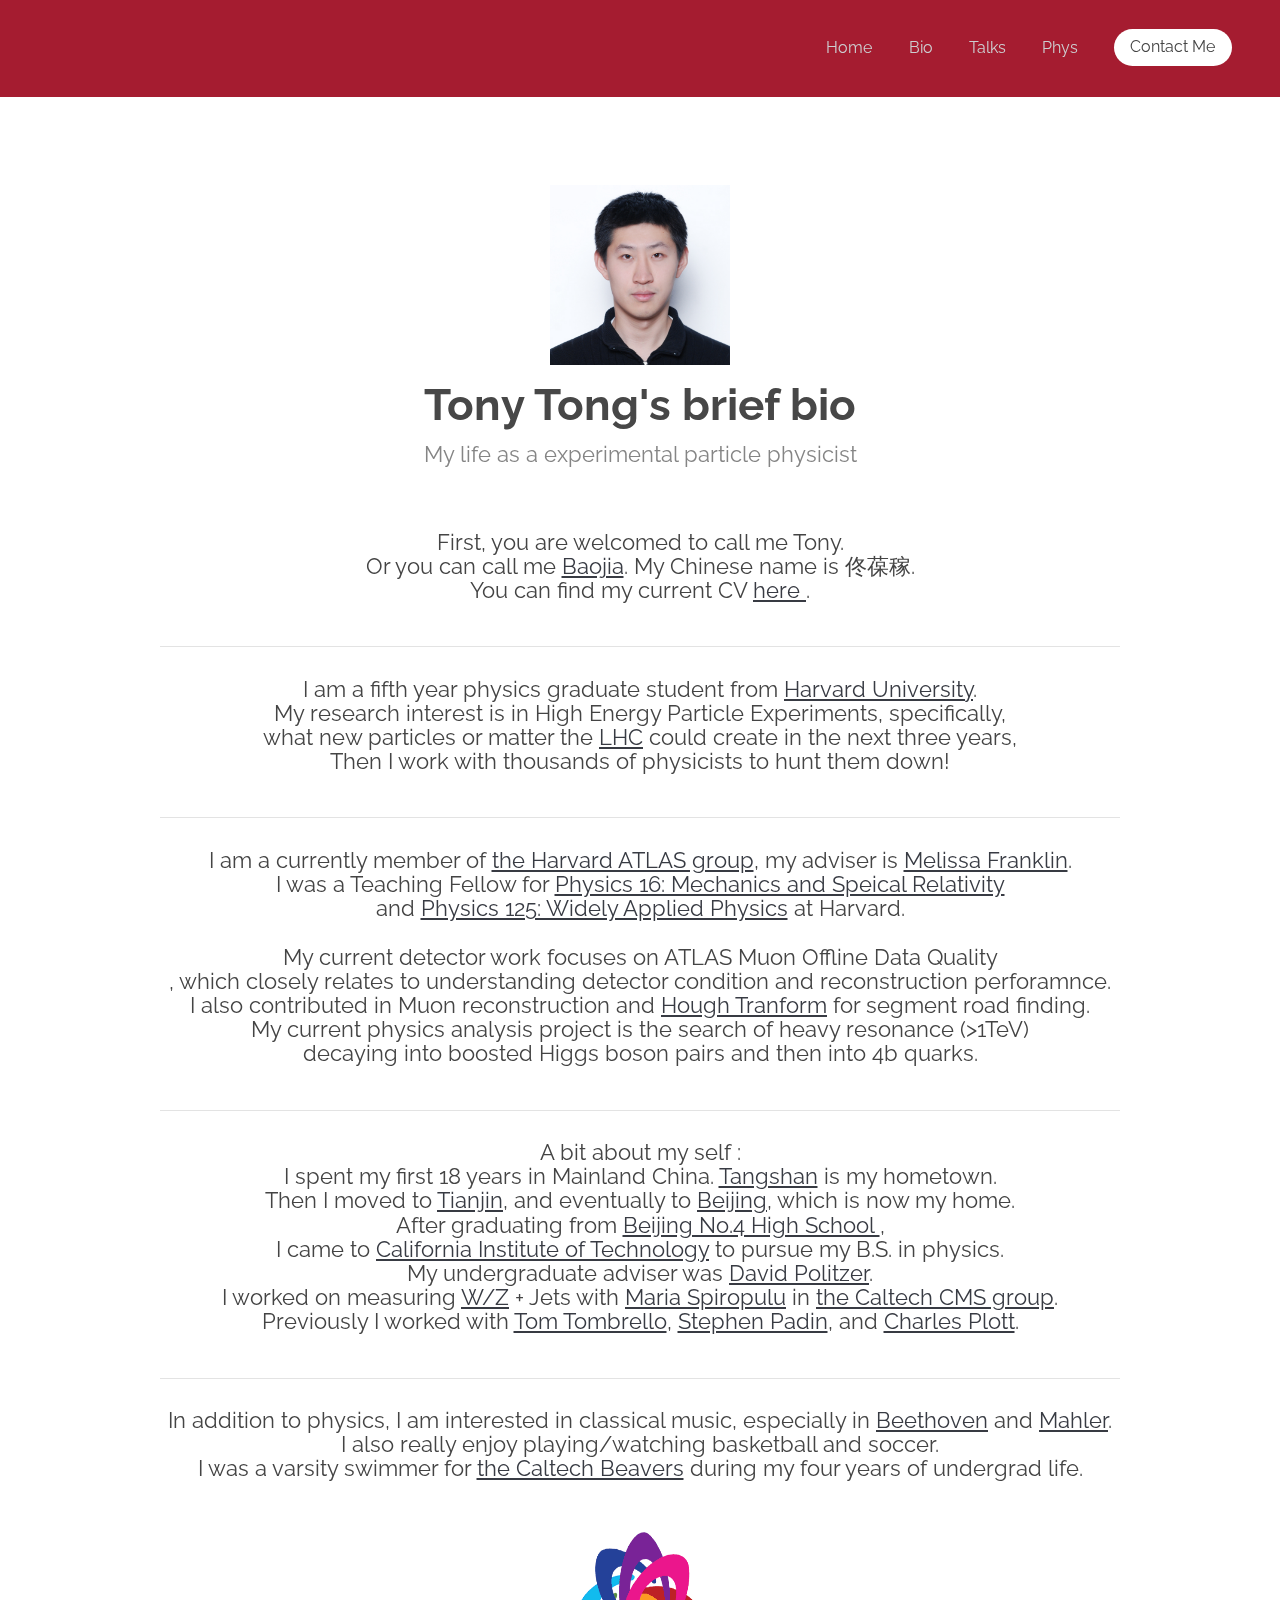
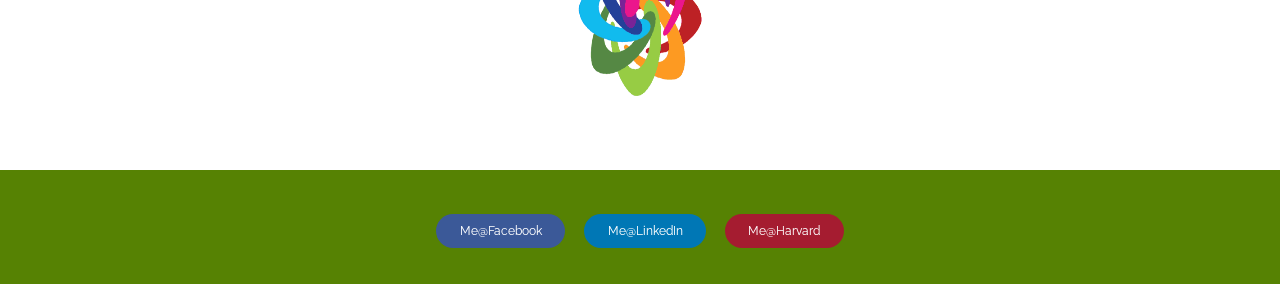
==== bio.html @ de4f6882 "init web" ====
<!DOCTYPE html>
<!--
	Transit by TEMPLATED
	templated.co @templatedco
	Released for free under the Creative Commons Attribution 3.0 license (templated.co/license)
-->
<html lang="en">
	<head>
		<meta charset="UTF-8">
		<title>Tony Tong's Bio</title>
		<meta http-equiv="content-type" content="text/html; charset=utf-8" />
		<meta name="description" content="" />
		<meta name="keywords" content="" />
		<!--[if lte IE 8]><script src="js/html5shiv.js"></script><![endif]-->
		<script src="js/jquery.min.js"></script>
		<script src="js/skel.min.js"></script>
		<script src="js/skel-layers.min.js"></script>
		<script src="js/init.js"></script>
		<noscript>
			<link rel="stylesheet" href="css/skel.css" />
			<link rel="stylesheet" href="css/style.css" />
			<link rel="stylesheet" href="css/style-xlarge.css" />
		</noscript>
	</head>
	<body>

		<!-- Header -->
			<header id="header">
				<nav id="nav">
					<ul>
						<li><a href="index.html">Home</a></li>
						<li><a href="bio.html">Bio</a></li>
						<li><a href="talks.html">Talks</a></li>
						<li><a href="resources.html">Phys</a></li>
						<li><a href="https://phonebook.cern.ch/phonebook/#personDetails/?id=725280" class="button">Contact Me</a></li>
					</ul>
				</nav>
			</header>

		<!-- Main -->
			<section id="main" class="wrapper">
				<div class="container">
					<div style="text-align: center;">
						<img style="width: 180px; height: 180px;" src="images/me.jpg" align="middle" />
					</div>
					<header class="major">
						<h2>Tony Tong's brief bio</h2>
						<p>My life as a experimental particle physicist</p>
					</header>
					
					<p>
					First, you are welcomed to call me Tony.<br>
					Or you can call me <a href="https://translate.google.com/#zh-CN/en/%E8%91%86%E7%A8%BC">Baojia</a>. My Chinese name is 佟葆稼. <br>
					You can find my current CV <a href="https://github.com/tongbaojia/CV/blob/master/CV_Tony-Tong.pdf"> here </a>.
		      		</p>
		      		<hr />

					<p>
					I am a fifth year physics graduate student from <a href="http://www.harvard.edu/">Harvard University</a>.<br>
		      		My research interest is in High Energy Particle Experiments, specifically,<br>
		      		what new particles or matter the <a href="http://en.wikipedia.org/wiki/Large_Hadron_Collider">LHC</a> could create in the next three years, <br>
		      		Then I work with thousands of physicists to hunt them down! <br>
		      		</p>
		      		<hr />

		      		<p>
		      		I am a currently member of <a href="http://lppc.physics.harvard.edu/atlas/index.html"> the Harvard ATLAS group</a>, my adviser is <a href="https://www.physics.harvard.edu/people/facpages/franklin"> Melissa Franklin</a>. <br>
	      			I was a Teaching Fellow for <a href="http://isites.harvard.edu/course/colgsas-2019">Physics 16: Mechanics and Speical Relativity</a> <br>
	      			and <a href="http://isites.harvard.edu/course/colgsas-6990">Physics 125: Widely Applied Physics</a> at Harvard.<br>
	      			<br>
		      		My current detector work focuses on ATLAS Muon Offline Data Quality<br> ,
		      		which closely relates to understanding detector condition and reconstruction perforamnce. <br>
		      		I also contributed in Muon reconstruction and <a href="https://en.wikipedia.org/wiki/Hough_transform">Hough Tranform</a> for segment road finding. <br>
		      		My current physics analysis project is the search of heavy resonance (>1TeV) <br>
		      		decaying into boosted Higgs boson pairs and then into 4b quarks. <br>
	      			</p>
	      			<hr />

	         		<p>
	         		A bit about my self : <br>
	         		I spent my first 18 years in Mainland China. <a href="https://en.wikipedia.org/wiki/Tangshan">Tangshan</a> is my hometown.<br> 
	         		Then I moved to <a href="https://en.wikipedia.org/wiki/Tianjin">Tianjin</a>, and eventually to <a href="https://en.wikipedia.org/wiki/Beijing">Beijing</a>, which is now my home.<br>
		      		After graduating from <a href="http://www.bhsf.cn/index.php?id=103">Beijing No.4 High School </a>,<br>
		      		I came to <a href="http://www.caltech.edu/">California Institute of Technology</a> to pursue my B.S. in physics.<br>
		      		My undergraduate adviser was <a href="http://theory.caltech.edu/~politzer/">David Politzer</a>.<br>
		      		I worked on measuring <a href="http://en.wikipedia.org/wiki/W_and_Z_bosons">W/Z</a> + Jets with 
		      		<a href="http://www.hep.caltech.edu/~smaria/">Maria Spiropulu</a> in 
		        		<a href="http://hep.caltech.edu/cms/">the Caltech CMS group</a>.<br>
		        	Previously I worked with <a href="http://www.caltech.edu/news/remembering-tom-tombrello-44037">Tom Tombrello</a>, 
		        	<a href="http://astro.uchicago.edu/~sp/">Stephen Padin</a>, 
		        	and <a href="https://www.hss.caltech.edu/content/charles-r-plott">Charles Plott</a>.
		        	</p>
		        	<hr />

		    		<p>In addition to physics, I am interested in classical music, especially in 
		    			<a href="https://en.wikipedia.org/wiki/Ludwig_van_Beethoven">Beethoven</a> and 
		    			<a href="https://en.wikipedia.org/wiki/Gustav_Mahler">Mahler</a>.<br>
		        		I also really enjoy playing/watching basketball and soccer. <br>
		        	    I was a varsity swimmer for <a href="http://www.gocaltech.com/sports/swimdive/2011-12/roster-m">the Caltech Beavers</a> during my four years of undergrad life.
		        	</p>

					<div style="text-align: center;">
						<img style="width: 180px; height: 180px;" src="images/cool.gif" align="middle">
					</div>
				</div>
			</section>

			<!-- Bottom -->
			<section id="three" class="wrapper style4 special">
				<div class="container">
					<div class="row">
						<!-- <div class="4u 12u$(medium)">
							<ul class="copyright">
								<li>Created by Baojia Tong. All rights reserved.</li>
							</ul>
						</div> -->
						<div class="12u$ 12u$(medium)">
							<ul class="actions">
								<li><a href="https://www.facebook.com/tonybaojiatong" class="button small" style="background:#3b5998">Me@Facebook</a></li>
								<li><a href="https://www.linkedin.com/pub/baojia-tony-tong/94/413/701" class="button small" style="background:#0077B5">Me@LinkedIn</a></li>
								<li><a href="http://scholar.harvard.edu/btong/home" class="button small" style="background:#A51C30">Me@Harvard</a></li>
							</ul>
						</div>
					</div>
				</div>
			</section>
			<!-- Piwik --> 
			<script type="text/javascript"> 
			var pkBaseURL = (("https:" == document.location.protocol) ? "https://piwik.web.cern.ch/" : "http://piwik.web.cern.ch/"); 
			document.write(unescape("%3Cscript src='" + pkBaseURL + "piwik.js' type='text/javascript'%3E%3C/script%3E")); 
			</script><script type="text/javascript"> 
			try { 
			var piwikTracker = Piwik.getTracker(pkBaseURL + "piwik.php", 2328); 
			piwikTracker.trackPageView(); 
			piwikTracker.enableLinkTracking(); 
			} catch( err ) {} 
			</script><noscript><p><img src="http://piwik.web.cern.ch/piwik.php?idsite=2328" style="border:0" alt="" /></p></noscript> 
			<!-- End Piwik Tracking Code -->
	</body>
</html>
---- css/skel.css ----
/* Resets (http://meyerweb.com/eric/tools/css/reset/ | v2.0 | 20110126 | License: none (public domain)) */

	html,body,div,span,applet,object,iframe,h1,h2,h3,h4,h5,h6,p,blockquote,pre,a,abbr,acronym,address,big,cite,code,del,dfn,em,img,ins,kbd,q,s,samp,small,strike,strong,sub,sup,tt,var,b,u,i,center,dl,dt,dd,ol,ul,li,fieldset,form,label,legend,table,caption,tbody,tfoot,thead,tr,th,td,article,aside,canvas,details,embed,figure,figcaption,footer,header,hgroup,menu,nav,output,ruby,section,summary,time,mark,audio,video{margin:0;padding:0;border:0;font-size:100%;font:inherit;vertical-align:baseline;}article,aside,details,figcaption,figure,footer,header,hgroup,menu,nav,section{display:block;}body{line-height:1;}ol,ul{list-style:none;}blockquote,q{quotes:none;}blockquote:before,blockquote:after,q:before,q:after{content:'';content:none;}table{border-collapse:collapse;border-spacing:0;}body{-webkit-text-size-adjust:none}

/* Box Model */

	*, *:before, *:after {
		-moz-box-sizing: border-box;
		-webkit-box-sizing: border-box;
		box-sizing: border-box;
	}

/* Container */

	.container {
		margin-left: auto;
		margin-right: auto;

		/* width: (containers) */
		width: 1200px;
	}

	/* Modifiers */

		/* 125% */
			.container.\31 25\25 {
				width: 100%;

				/* max-width: (containers * 1.25) */
				max-width: 1500px;

				/* min-width: (containers) */
				min-width: 1200px;
			}

		/* 75% */
			.container.\37 5\25 {

				/* width: (containers * 0.75) */
				width: 900px;

			}

		/* 50% */
			.container.\35 0\25 {

				/* width: (containers * 0.50) */
				width: 600px;

			}

		/* 25% */
			.container.\32 5\25 {

				/* width: (containers * 0.25) */
				width: 300px;

			}

/* Grid */

	.row {
		border-bottom: solid 1px transparent;
	}

	.row > * {
		float: left;
	}

	.row:after, .row:before {
		content: '';
		display: block;
		clear: both;
		height: 0;
	}

	.row.uniform > * > :first-child {
		margin-top: 0;
	}

	.row.uniform > * > :last-child {
		margin-bottom: 0;
	}

	/* Gutters */

		/* Normal */

			.row > * {
				/* padding: (gutters.horizontal) 0 0 (gutters.vertical) */
				padding: 0 0 0 2em;
			}

			.row {
				/* margin: -(gutters.horizontal) 0 -1px -(gutters.vertical) */
				margin: 0 0 -1px -2em;
			}

			.row.uniform > * {
				/* padding: (gutters.vertical) 0 0 (gutters.vertical) */
				padding: 2em 0 0 2em;
			}

			.row.uniform {
				/* margin: -(gutters.vertical) 0 -1px -(gutters.vertical) */
				margin: -2em 0 -1px -2em;
			}

		/* 200% */

			.row.\32 00\25 > * {
				/* padding: (gutters.horizontal) 0 0 (gutters.vertical) */
				padding: 0 0 0 4em;
			}

			.row.\32 00\25 {
				/* margin: -(gutters.horizontal) 0 -1px -(gutters.vertical) */
				margin: 0 0 -1px -4em;
			}

			.row.uniform.\32 00\25 > * {
				/* padding: (gutters.vertical) 0 0 (gutters.vertical) */
				padding: 4em 0 0 4em;
			}

			.row.uniform.\32 00\25 {
				/* margin: -(gutters.vertical) 0 -1px -(gutters.vertical) */
				margin: -4em 0 -1px -4em;
			}

		/* 150% */

			.row.\31 50\25 > * {
				/* padding: (gutters.horizontal) 0 0 (gutters.vertical) */
				padding: 0 0 0 1.5em;
			}

			.row.\31 50\25 {
				/* margin: -(gutters.horizontal) 0 -1px -(gutters.vertical) */
				margin: 0 0 -1px -1.5em;
			}

			.row.uniform.\31 50\25 > * {
				/* padding: (gutters.vertical) 0 0 (gutters.vertical) */
				padding: 1.5em 0 0 1.5em;
			}

			.row.uniform.\31 50\25 {
				/* margin: -(gutters.vertical) 0 -1px -(gutters.vertical) */
				margin: -1.5em 0 -1px -1.5em;
			}

		/* 50% */

			.row.\35 0\25 > * {
				/* padding: (gutters.horizontal) 0 0 (gutters.vertical) */
				padding: 0 0 0 1em;
			}

			.row.\35 0\25 {
				/* margin: -(gutters.horizontal) 0 -1px -(gutters.vertical) */
				margin: 0 0 -1px -1em;
			}

			.row.uniform.\35 0\25 > * {
				/* padding: (gutters.vertical) 0 0 (gutters.vertical) */
				padding: 1em 0 0 1em;
			}

			.row.uniform.\35 0\25 {
				/* margin: -(gutters.vertical) 0 -1px -(gutters.vertical) */
				margin: -1em 0 -1px -1em;
			}

		/* 25% */

			.row.\32 5\25 > * {
				/* padding: (gutters.horizontal) 0 0 (gutters.vertical) */
				padding: 0 0 0 0.5em;
			}

			.row.\32 5\25 {
				/* margin: -(gutters.horizontal) 0 -1px -(gutters.vertical) */
				margin: 0 0 -1px -0.5em;
			}

			.row.uniform.\32 5\25 > * {
				/* padding: (gutters.vertical) 0 0 (gutters.vertical) */
				padding: 0.5em 0 0 0.5em;
			}

			.row.uniform.\32 5\25 {
				/* margin: -(gutters.vertical) 0 -1px -(gutters.vertical) */
				margin: -0.5em 0 -1px -0.5em;
			}

		/* 0% */

			.row.\30 \25 > * {
				padding: 0;
			}

			.row.\30 \25 {
				margin: 0 0 -1px 0;
			}

	/* Cells */

		.\31 2u, .\31 2u\24 { width: 100%; clear: none; margin-left: 0; }
		.\31 1u, .\31 1u\24 { width: 91.6666666667%; clear: none; margin-left: 0; }
		.\31 0u, .\31 0u\24 { width: 83.3333333333%; clear: none; margin-left: 0; }
		.\39 u, .\39 u\24 { width: 75%; clear: none; margin-left: 0; }
		.\38 u, .\38 u\24 { width: 66.6666666667%; clear: none; margin-left: 0; }
		.\37 u, .\37 u\24 { width: 58.3333333333%; clear: none; margin-left: 0; }
		.\36 u, .\36 u\24 { width: 50%; clear: none; margin-left: 0; }
		.\35 u, .\35 u\24 { width: 41.6666666667%; clear: none; margin-left: 0; }
		.\34 u, .\34 u\24 { width: 33.3333333333%; clear: none; margin-left: 0; }
		.\33 u, .\33 u\24 { width: 25%; clear: none; margin-left: 0; }
		.\32 u, .\32 u\24 { width: 16.6666666667%; clear: none; margin-left: 0; }
		.\31 u, .\31 u\24 { width: 8.3333333333%; clear: none; margin-left: 0; }

		.\31 2u\24 + *,
		.\31 1u\24 + *,
		.\31 0u\24 + *,
		.\39 u\24 + *,
		.\38 u\24 + *,
		.\37 u\24 + *,
		.\36 u\24 + *,
		.\35 u\24 + *,
		.\34 u\24 + *,
		.\33 u\24 + *,
		.\32 u\24 + *,
		.\31 u\24 + * {
			clear: left;
		}

		.\-11u { margin-left: 91.6666666667% }
		.\-10u { margin-left: 83.3333333333% }
		.\-9u { margin-left: 75% }
		.\-8u { margin-left: 66.6666666667% }
		.\-7u { margin-left: 58.3333333333% }
		.\-6u { margin-left: 50% }
		.\-5u { margin-left: 41.6666666667% }
		.\-4u { margin-left: 33.3333333333% }
		.\-3u { margin-left: 25% }
		.\-2u { margin-left: 16.6666666667% }
		.\-1u { margin-left: 8.3333333333% }
---- css/style.css ----
@charset "UTF-8";
@import url(font-awesome.min.css);
@import url(http://fonts.googleapis.com/css?family=Raleway:700,400);

/*
	Transit by TEMPLATED
	templated.co @templatedco
	Released for free under the Creative Commons Attribution 3.0 license (templated.co/license)
*/

/* Basic */

	body {
		background: #fff;
	}

		body.is-loading *, body.is-loading *:before, body.is-loading *:after {
			-moz-animation: none !important;
			-webkit-animation: none !important;
			-o-animation: none !important;
			-ms-animation: none !important;
			animation: none !important;
			-moz-transition: none !important;
			-webkit-transition: none !important;
			-o-transition: none !important;
			-ms-transition: none !important;
			transition: none !important;
		}

	body, input, select, textarea {
		color: #444;
		font-family: "Raleway", Helvetica, sans-serif;
		font-size: 13pt;
		font-weight: 400;
		line-height: 1.65em;
	}

	a {
		color: #383b43;
		font-family: "Raleway", Helvetica, sans-serif;
	}

		a:visited{
			color: #EE9A00;
		}

		a:active, a:hover {
			text-decoration: underline;
			color: #990000;
			font-weight: bold;
		}

	strong, b {
		color: #474747;
		font-weight: 700;
	}

	em, i {
		font-style: italic;
	}

	p {
		text-align: center;
		font-style: helvetica;
		font-size: 1.5em;
		margin: 0 0 2em 0;
	}

	h1, h2, h3, h4, h5, h6 {
		color: #474747;
		font-weight: 700;
		line-height: 1em;
		margin: 0 0 1em 0;
	}

		h1 a, h2 a, h3 a, h4 a, h5 a, h6 a {
			color: inherit;
			text-decoration: none;
		}

	h2 {
		font-size: 1.75em;
		line-height: 1.5em;
	}

	h3 {
		font-size: 1.35em;
		line-height: 1.5em;
	}

	h4 {
		font-size: 1.1em;
		line-height: 1.5em;
	}

	h5 {
		font-size: 0.9em;
		line-height: 1.5em;
	}

	h6 {
		font-size: 0.7em;
		line-height: 1.5em;
	}

	sub {
		font-size: 0.8em;
		position: relative;
		top: 0.5em;
	}

	sup {
		font-size: 0.8em;
		position: relative;
		top: -0.5em;
	}

	hr {
		border: 0;
		border-bottom: solid 1px rgba(144, 144, 144, 0.25);
		margin: 2em 0;
	}

		hr.major {
			margin: 3em 0;
		}

	blockquote {
		border-left: solid 4px rgba(144, 144, 144, 0.25);
		font-style: italic;
		margin: 0 0 2em 0;
		padding: 0.5em 0 0.5em 2em;
	}

	code {
		background: rgba(144, 144, 144, 0.075);
		border-radius: 4px;
		border: solid 1px rgba(144, 144, 144, 0.25);
		font-family: "Courier New", monospace;
		font-size: 0.9em;
		margin: 0 0.25em;
		padding: 0.25em 0.65em;
	}

	pre {
		-webkit-overflow-scrolling: touch;
		font-family: "Courier New", monospace;
		font-size: 0.9em;
		margin: 0 0 2em 0;
	}

		pre code {
			display: block;
			line-height: 1.75em;
			padding: 1em 1.5em;
			overflow-x: auto;
		}

	.align-left {
		text-align: left;
	}

	.align-center {
		text-align: center;
	}

	.align-right {
		text-align: right;
	}

/* Section/Article */

	section.special, article.special {
		text-align: center;
	}

	header p {
		color: #858585;
		position: relative;
		margin: 0 0 1.5em 0;
	}

	header h2 + p {
		font-size: 1.25em;
		margin-top: -1em;
		line-height: 1.5em;
	}

	header h3 + p {
		font-size: 1.1em;
		margin-top: -0.8em;
		line-height: 1.5em;
	}

	header h4 + p,
	header h5 + p,
	header h6 + p {
		font-size: 0.9em;
		margin-top: -0.6em;
		line-height: 1.5em;
	}

	header.major {
		text-align: center;
		margin-bottom: 4em;
	}

		header.major h2 {
			font-size: 3em;
			margin-bottom: 0.5em;
		}

		header.major p {
			font-size: 1.5em;
		}

/* Form */

	form {
		margin: 0 0 2em 0;
	}

	label {
		color: #474747;
		display: block;
		font-size: 0.9em;
		font-weight: 700;
		margin: 0 0 1em 0;
	}

	input[type="text"],
	input[type="password"],
	input[type="email"],
	select,
	textarea {
		-moz-appearance: none;
		-webkit-appearance: none;
		-o-appearance: none;
		-ms-appearance: none;
		appearance: none;
		background: rgba(144, 144, 144, 0.075);
		border-radius: 4px;
		border: none;
		color: inherit;
		display: block;
		outline: 0;
		padding: 0 1em;
		text-decoration: none;
		width: 100%;
	}

		input[type="text"]:invalid,
		input[type="password"]:invalid,
		input[type="email"]:invalid,
		select:invalid,
		textarea:invalid {
			box-shadow: none;
		}

		input[type="text"]:focus,
		input[type="password"]:focus,
		input[type="email"]:focus,
		select:focus,
		textarea:focus {
			border-color: #383b43;
			box-shadow: 0 0 0 1px #383b43;
		}

	.select-wrapper {
		text-decoration: none;
		display: block;
		position: relative;
	}

		.select-wrapper:before {
			content: "";
			-moz-osx-font-smoothing: grayscale;
			-webkit-font-smoothing: antialiased;
			font-family: FontAwesome;
			font-style: normal;
			font-weight: normal;
			text-transform: none !important;
		}

		.select-wrapper:before {
			color: rgba(144, 144, 144, 0.25);
			display: block;
			height: 2.75em;
			line-height: 2.75em;
			pointer-events: none;
			position: absolute;
			right: 0;
			text-align: center;
			top: 0;
			width: 2.75em;
		}

		.select-wrapper select::-ms-expand {
			display: none;
		}

	input[type="text"],
	input[type="password"],
	input[type="email"],
	select {
		height: 2.75em;
	}

	textarea {
		padding: 0.75em 1em;
	}

	input[type="checkbox"],
	input[type="radio"] {
		-moz-appearance: none;
		-webkit-appearance: none;
		-o-appearance: none;
		-ms-appearance: none;
		appearance: none;
		display: block;
		float: left;
		margin-right: -2em;
		opacity: 0;
		width: 1em;
		z-index: -1;
	}

		input[type="checkbox"] + label,
		input[type="radio"] + label {
			text-decoration: none;
			color: #444;
			cursor: pointer;
			display: inline-block;
			font-size: 1em;
			font-weight: 400;
			padding-left: 2.4em;
			padding-right: 0.75em;
			position: relative;
		}

			input[type="checkbox"] + label:before,
			input[type="radio"] + label:before {
				-moz-osx-font-smoothing: grayscale;
				-webkit-font-smoothing: antialiased;
				font-family: FontAwesome;
				font-style: normal;
				font-weight: normal;
				text-transform: none !important;
			}

			input[type="checkbox"] + label:before,
			input[type="radio"] + label:before {
				background: rgba(144, 144, 144, 0.075);
				border-radius: 4px;
				border: solid 1px rgba(144, 144, 144, 0.25);
				content: '';
				display: inline-block;
				height: 1.65em;
				left: 0;
				line-height: 1.58125em;
				position: absolute;
				text-align: center;
				top: 0;
				width: 1.65em;
			}

		input[type="checkbox"]:checked + label:before,
		input[type="radio"]:checked + label:before {
			background: #3cadd4;
			border-color: #3cadd4;
			color: #ffffff;
			content: '\f00c';
		}

		input[type="checkbox"]:focus + label:before,
		input[type="radio"]:focus + label:before {
			border-color: #383b43;
			box-shadow: 0 0 0 1px #383b43;
		}

	input[type="checkbox"] + label:before {
		border-radius: 4px;
	}

	input[type="radio"] + label:before {
		border-radius: 100%;
	}

	::-webkit-input-placeholder {
		color: #858585 !important;
		opacity: 1.0;
	}

	:-moz-placeholder {
		color: #858585 !important;
		opacity: 1.0;
	}

	::-moz-placeholder {
		color: #858585 !important;
		opacity: 1.0;
	}

	:-ms-input-placeholder {
		color: #858585 !important;
		opacity: 1.0;
	}

	.formerize-placeholder {
		color: #858585 !important;
		opacity: 1.0;
	}

/* Box */

	.box {
		border-radius: 4px;
		border: solid 1px rgba(144, 144, 144, 0.25);
		margin-bottom: 2em;
		padding: 1.5em;
	}

		.box > :last-child,
		.box > :last-child > :last-child,
		.box > :last-child > :last-child > :last-child {
			margin-bottom: 0;
		}

		.box.alt {
			border: 0;
			border-radius: 0;
			padding: 0;
		}

/* Icon */

	.icon {
		text-decoration: none;
		border-bottom: none;
		position: relative;
	}

		.icon:before {
			-moz-osx-font-smoothing: grayscale;
			-webkit-font-smoothing: antialiased;
			font-family: FontAwesome;
			font-style: normal;
			font-weight: normal;
			text-transform: none !important;
		}

		.icon:active, .icon:hover {
			text-decoration: none;
		}

		.icon > .label {
			display: none;
		}

		.icon.rounded {
			background-color: #383b43;
			border-radius: 100%;
			color: #ffffff;
			display: inline-block;
			height: 3.25em;
			line-height: 3.25em;
			text-align: center;
			width: 3.25em;
		}

			.icon.rounded.big {
				font-size: 2.5em;
				margin-bottom: 0.5em;
			}

			.icon.rounded.color1 {
				background-color: #3cadd4;
			}

			.icon.rounded.color2 {
				background-color: #3c61d4;
			}

			.icon.rounded.color3 {
				background-color: #633cd4;
			}

			.icon.rounded.color4 {
				background-color: #af3cd4;
			}

			.icon.rounded.color5 {
				background-color: #d43cad;
			}

			.icon.rounded.color6 {
				background-color: #d43c61;
			}

			.icon.rounded.color7 {
				background-color: #d4633c;
			}

			.icon.rounded.color8 {
				background-color: #d4af3c;
			}

			.icon.rounded.color9 {
				background-color: #add43c;
			}

			.icon.rounded.color10 {
				background-color: #61d43c;
			}

			.icon.rounded.fa-twitter {
				background-color: #2daae4;
			}

			.icon.rounded.fa-facebook {
				background-color: #39599f;
			}

			.icon.rounded.fa-google-plus {
				background-color: #c91e1f;
			}

			.icon.rounded.fa-dribbble {
				background-color: #c4376b;
			}

			.icon.rounded.fa-tumblr, .icon.rounded.fa-linkedin {
				background-color: #31516a;
			}

			.icon.rounded.fa-rss {
				background-color: #f2600b;
			}

/* Image */

	.image {
		border-radius: 4px;
		border: 0;
		display: inline-block;
		position: relative;
	}

		.image img {
			border-radius: 4px;
			display: block;
		}

		.image.left {
			float: left;
			padding: 0 1.5em 1em 0;
			top: 0.25em;
		}

		.image.right {
			float: right;
			padding: 0 0 1em 1.5em;
			top: 0.25em;
		}

		.image.left, .image.right {
			max-width: 40%;
		}

			.image.left img, .image.right img {
				width: 100%;
			}

		.image.fit {

			display: block;
			margin: 0 0 2em 0;
			width: 100%;
		}

			.image.fit img {
				width: 100%;
			}

/* List */

	ol {
		list-style: decimal;
		margin: 0 0 2em 0;
		padding-left: 1.25em;
	}

		ol li {
			padding-left: 0.25em;
		}

	ul {
		list-style: disc;
		margin: 0 0 2em 0;
		padding-left: 1em;
	}

		ul li {
			padding-left: 0.5em;
		}

		ul.alt {
			list-style: none;
			padding-left: 0;
		}

			ul.alt li {
				border-top: solid 1px rgba(144, 144, 144, 0.25);
				padding: 0.5em 0;
			}

				ul.alt li:first-child {
					border-top: 0;
					padding-top: 0;
				}

		ul.unstyled {
			list-style: none;
			padding-left: 0;
		}

			ul.unstyled li {
				padding: 0.4em 0;
			}

		ul.icons {
			cursor: default;
			list-style: none;
			padding-left: 0;
		}

			ul.icons li {
				display: inline-block;
				padding: 0 1em 0 0;
			}

				ul.icons li:last-child {
					padding-right: 0;
				}

				ul.icons li .icon:before {
					font-size: 2em;
				}

		ul.actions {
			cursor: default;
			list-style: none;
			padding-left: 0;
		}

			ul.actions li {
				display: inline-block;
				padding: 0 1em 0 0;
				vertical-align: middle;
			}

				ul.actions li:last-child {
					padding-right: 0;
				}

			ul.actions.small li {
				padding: 0 0.5em 0 0;
			}

			ul.actions.vertical li {
				display: block;
				padding: 1em 0 0 0;
			}

				ul.actions.vertical li:first-child {
					padding-top: 0;
				}

				ul.actions.vertical li > * {
					margin-bottom: 0;
				}

			ul.actions.vertical.small li {
				padding: 0.5em 0 0 0;
			}

				ul.actions.vertical.small li:first-child {
					padding-top: 0;
				}

			ul.actions.fit {
				display: table;
				margin-left: -1em;
				padding: 0;
				table-layout: fixed;
				width: calc(100% + 1em);
			}

				ul.actions.fit li {
					display: table-cell;
					padding: 0 0 0 1em;
				}

					ul.actions.fit li > * {
						margin-bottom: 0;
					}

				ul.actions.fit.small {
					margin-left: -0.5em;
					width: calc(100% + 0.5em);
				}

					ul.actions.fit.small li {
						padding: 0 0 0 0.5em;
					}

	dl {
		margin: 0 0 2em 0;
	}

/* Table */

	.table-wrapper {
		-webkit-overflow-scrolling: touch;
		overflow-x: auto;
	}

	table {
		margin: 0 0 2em 0;
		width: 100%;
	}

		table tbody tr {
			border: solid 1px rgba(144, 144, 144, 0.25);
			border-left: 0;
			border-right: 0;
		}

		table tbody tr:nth-child(2n + 1) {
			background-color: rgba(144, 144, 144, 0.075);
		}

		table td {
			padding: 0.75em 0.75em;
		}

		table th {
			color: #474747;
			font-size: 0.9em;
			font-weight: 700;
			padding: 0 0.75em 0.75em 0.75em;
			text-align: left;
		}

		table thead {
			border-bottom: solid 2px rgba(144, 144, 144, 0.25);
		}

		table tfoot {
			border-top: solid 2px rgba(144, 144, 144, 0.25);
		}

		table.alt {
			border-collapse: separate;
		}

		table.alt tbody tr td {
			border: solid 1px rgba(144, 144, 144, 0.25);
			border-left-width: 0;
			border-top-width: 0;
		}

			table.alt tbody tr td:first-child {
				border-left-width: 1px;
			}

		table.alt tbody tr:first-child td {
			border-top-width: 1px;
		}

		table.alt thead {
			border-bottom: 0;
		}

		table.alt tfoot {
			border-top: 0;
		}

/* Button */

	input[type="submit"],
	input[type="reset"],
	input[type="button"],
	.button {
		-moz-appearance: none;
		-webkit-appearance: none;
		-o-appearance: none;
		-ms-appearance: none;
		appearance: none;
		-moz-transition: background-color 0.2s ease-in-out, color 0.2s ease-in-out;
		-webkit-transition: background-color 0.2s ease-in-out, color 0.2s ease-in-out;
		-o-transition: background-color 0.2s ease-in-out, color 0.2s ease-in-out;
		-ms-transition: background-color 0.2s ease-in-out, color 0.2s ease-in-out;
		transition: background-color 0.2s ease-in-out, color 0.2s ease-in-out;
		background-color: #3cadd4;
		border-radius: 30px;
		border: 0;
		color: #ffffff !important;
		cursor: pointer;
		display: inline-block;
		font-weight: 400;
		height: 2.85em;
		line-height: 2.95em;
		padding: 0 2em;
		text-align: center;
		text-decoration: none;
		white-space: nowrap;
	}

		input[type="submit"]:hover,
		input[type="reset"]:hover,
		input[type="button"]:hover,
		.button:hover {
			background-color: #51b6d9;
			text-decoration: none;
		}

		input[type="submit"]:active,
		input[type="reset"]:active,
		input[type="button"]:active,
		.button:active {
			background-color: #2da2ca;
			text-decoration: none;
		}

		input[type="submit"].icon,
		input[type="reset"].icon,
		input[type="button"].icon,
		.button.icon {
			padding-left: 1.35em;
		}

			input[type="submit"].icon:before,
			input[type="reset"].icon:before,
			input[type="button"].icon:before,
			.button.icon:before {
				margin-right: 0.5em;
			}

		input[type="submit"].fit,
		input[type="reset"].fit,
		input[type="button"].fit,
		.button.fit {
			display: block;
			margin: 0 0 1em 0;
			width: 100%;
		}

		input[type="submit"].small,
		input[type="reset"].small,
		input[type="button"].small,
		.button.small {
			font-size: 0.8em;
		}

		input[type="submit"].big,
		input[type="reset"].big,
		input[type="button"].big,
		.button.big {
			font-size: 1.35em;
		}

		input[type="submit"].alt,
		input[type="reset"].alt,
		input[type="button"].alt,
		.button.alt {
			background-color: transparent;
			box-shadow: inset 0 0 0 2px rgba(144, 144, 144, 0.25);
			color: #474747 !important;
		}

			input[type="submit"].alt:hover,
			input[type="reset"].alt:hover,
			input[type="button"].alt:hover,
			.button.alt:hover {
				background-color: rgba(144, 144, 144, 0.075);
			}

			input[type="submit"].alt:active,
			input[type="reset"].alt:active,
			input[type="button"].alt:active,
			.button.alt:active {
				background-color: rgba(144, 144, 144, 0.2);
			}

			input[type="submit"].alt.icon:before,
			input[type="reset"].alt.icon:before,
			input[type="button"].alt.icon:before,
			.button.alt.icon:before {
				color: #858585;
			}

		input[type="submit"].special,
		input[type="reset"].special,
		input[type="button"].special,
		.button.special {
			background-color: #383b43;
			color: #ffffff !important;
		}

			input[type="submit"].special:hover,
			input[type="reset"].special:hover,
			input[type="button"].special:hover,
			.button.special:hover {
				background-color: #444751;
			}

			input[type="submit"].special:active,
			input[type="reset"].special:active,
			input[type="button"].special:active,
			.button.special:active {
				background-color: #2c2f35;
			}

		input[type="submit"].disabled, input[type="submit"]:disabled,
		input[type="reset"].disabled,
		input[type="reset"]:disabled,
		input[type="button"].disabled,
		input[type="button"]:disabled,
		.button.disabled,
		.button:disabled {
			background-color: #444 !important;
			box-shadow: inset 0 -0.15em 0 0 rgba(0, 0, 0, 0.15);
			color: #fff !important;
			cursor: default;
			opacity: 0.25;
		}

/* Header */

	body.landing #header {
		background-color: transparent;
		left: 0;
		position: absolute;
		top: 0;
	}

		body.landing #header nav a {
			color: rgba(255, 255, 255, 0.5);
		}

	#header {
		background-color: #A51C30;
		color: #A51C30;
		cursor: default;
		font-size: 1.1em;
		height: 6em;
		line-height: 6em;
		width: 100%;
		z-index: 10000;
	}

		#header h1 {
			color: #ffffff;
			height: inherit;
			left: 3em;
			line-height: inherit;
			margin: 0;
			padding: 0;
			position: absolute;
		}

			#header h1 a {
				font-size: 1.25em;
			}

		#header nav {
			height: inherit;
			line-height: inherit;
			position: absolute;
			right: 3em;
			vertical-align: middle;
		}

			#header nav > ul {
				list-style: none;
				margin: 0;
				padding-left: 0;
			}

				#header nav > ul > li {
					border-radius: 4px;
					display: inline-block;
					margin-left: 2em;
					padding-left: 0;
				}

					#header nav > ul > li a {
						-moz-transition: color 0.2s ease-in-out;
						-webkit-transition: color 0.2s ease-in-out;
						-o-transition: color 0.2s ease-in-out;
						-ms-transition: color 0.2s ease-in-out;
						transition: color 0.2s ease-in-out;
						color: #cdced0;
						display: inline-block;
						text-decoration: none;
					}

						#header nav > ul > li a:active, #header nav > ul > li a:hover {
							color: #ffffff;
						}

					#header nav > ul > li:first-child {
						margin-left: 0;
					}

					#header nav > ul > li .button {
						background-color: #fff;
						color: #444 !important;
						height: 2.25em;
						line-height: 2.25em;
						margin-bottom: 0;
						padding: 0 1em;
						position: relative;
						top: -0.075em;
						vertical-align: middle;
					}

		#header .container {
			background-color: #A51C30;
			position: relative;
		}

			#header .container h1 {
				left: 0;
			}

			#header .container nav {
				right: 0;
			}

/* Banner */

	#banner {
		background-image: url(../images/FourMuon.jpg);
		/*background-image: url(../images/Cover.jpg);*/
		background-position: left center;
		background-size: cover;
		color: #ffffff;
		padding: 14em 0em 14em;
		text-align: center;
	}

		#banner :last-child {
			margin-bottom: 0;
		}

		#banner h2 {
			text-align: center;
			color: #ffffff;
			font-size: 4em;
			line-height: 1.25em;
			margin: 0 0 0.5em 0;
			padding: 0;
		}

		#banner p {
			font-size: 1.5em;
			margin-bottom: 1.75em;
		}

		#banner span {
			background: black;
		}

/* Wrapper */

	.wrapper {
		padding: 6em 0em 4em;
		/* Style 1 Wrapper */
		/* Style 2 Wrapper */
		/* Style 3 Wrapper */
	}

		.wrapper.style1 {
			background-color: #F5F5F5;
			border-bottom: 1px solid rgba(144, 144, 144, 0.25);
			border-top: 1px solid rgba(144, 144, 144, 0.25);
		}

			.wrapper.style1 .box {
				background-color: #fff;
				padding: 3em 2.5em;
			}

				.wrapper.style1 .box h2, .wrapper.style1 .box h3, .wrapper.style1 .box h4, .wrapper.style1 .box h5, .wrapper.style1 .box h6 {
					color: #858585;
				}

		.wrapper.style2 .profiles {
			border-bottom: 1px solid rgba(144, 144, 144, 0.25);
			border-top: 1px solid rgba(144, 144, 144, 0.25);
			margin-bottom: 4em;
			padding-top: 4em;
		}

		.wrapper.style2 .profile {
			margin-bottom: 2em;
			text-align: left;
		}

			.wrapper.style2 .profile img {
				border-radius: 50%;
				float: left;
				margin-bottom: 1em;
				margin-right: 1em;
			}

			.wrapper.style2 .profile h4 {
				margin-bottom: 0;
				margin-top: 1em;
			}

		.wrapper.style2 footer {
			margin-left: auto;
			margin-right: auto;
			width: 70%;
		}

			.wrapper.style2 footer p {
				margin-bottom: 3em;
			}

		.wrapper.style3 {
			background-color: #3cadd4;
			color: #ffffff;
		}

			.wrapper.style3 h2, .wrapper.style3 h3, .wrapper.style3 p {
				color: #ffffff;
			}

			.wrapper.style3 input[type="text"],
			.wrapper.style3 input[type="password"],
			.wrapper.style3 input[type="email"],
			.wrapper.style3 select,
			.wrapper.style3 textarea {
				background-color: #fff;
				color: #444;
			}

		.wrapper.style4 {
			background-color: #568203;
			color: #ffffff;
			padding: 3em 1em 0.5em;
		}
			.wrapper.style4 h2, .wrapper.style4 h3, .wrapper.style4 p {
				color: #ffffff;
			}

/* Footer */

	#footer {
		background-image: url(../images/dark_tint.png), url(../images/Index_cover.jpg);
		background-position: center center;
		background-size: cover;
		color: #ffffff;
		padding: 14em 0em 14em;
		text-align: center;
		/*background: #383b43;
		padding: 6em 0em 4em;*/
	}

		#footer h2, #footer h3, #footer h4 {
			color: #ffffff;
		}

		#footer p, #footer a, #footer li {
			color: #cdced0;
		}

		#footer .links {
			border-bottom: 1px solid rgba(144, 144, 144, 0.25);
			margin-bottom: 4em;
			padding-bottom: 1em;
		}

		#footer .copyright {
			margin-top: 0.65em;
			padding: 0;
		}

			#footer .copyright li {
				color: #858585;
				display: inline-block;
				list-style: none;
				margin-left: 0.5em;
				padding-left: 0.5em;
			}

				#footer .copyright li:first-child {
					margin-left: 0;
					padding-left: 0;
				}

			#footer .copyright a {
				color: #858585;
			}

		#footer .icons {
			text-align: right;
		}

		#footer a.icon {
			color: #ffffff;
			font-size: 0.65em;
			height: 4em;
			line-height: 4em;
			width: 4em;
			cursor: pointer;
		}

/* Grid Demo */

	.grid-demo {
		display: block;
		margin: 0 0 2em 0;
	}

		.grid-demo span {
			background: #8d93a0;
			border-radius: 4px;
			color: rgba(0, 0, 0, 0.25);
			display: block;
			font-weight: 700;
			height: 2.75em;
			line-height: 2.75em;
			text-align: center;
		}

		.grid-demo .row.flush > div span {
			border-radius: 0;
		}

		.grid-demo .row.flush > div:first-child span {
			border-radius: 4px 0 0 4px;
		}

		.grid-demo .row.flush > div:last-child span {
			border-radius: 0 4px 4px 0;
		}
---- css/style-xlarge.css ----
/*
	Transit by TEMPLATED
	templated.co @templatedco
	Released for free under the Creative Commons Attribution 3.0 license (templated.co/license)
*/

/* Basic */

	body, input, select, textarea {
		font-size: 11pt;
	}
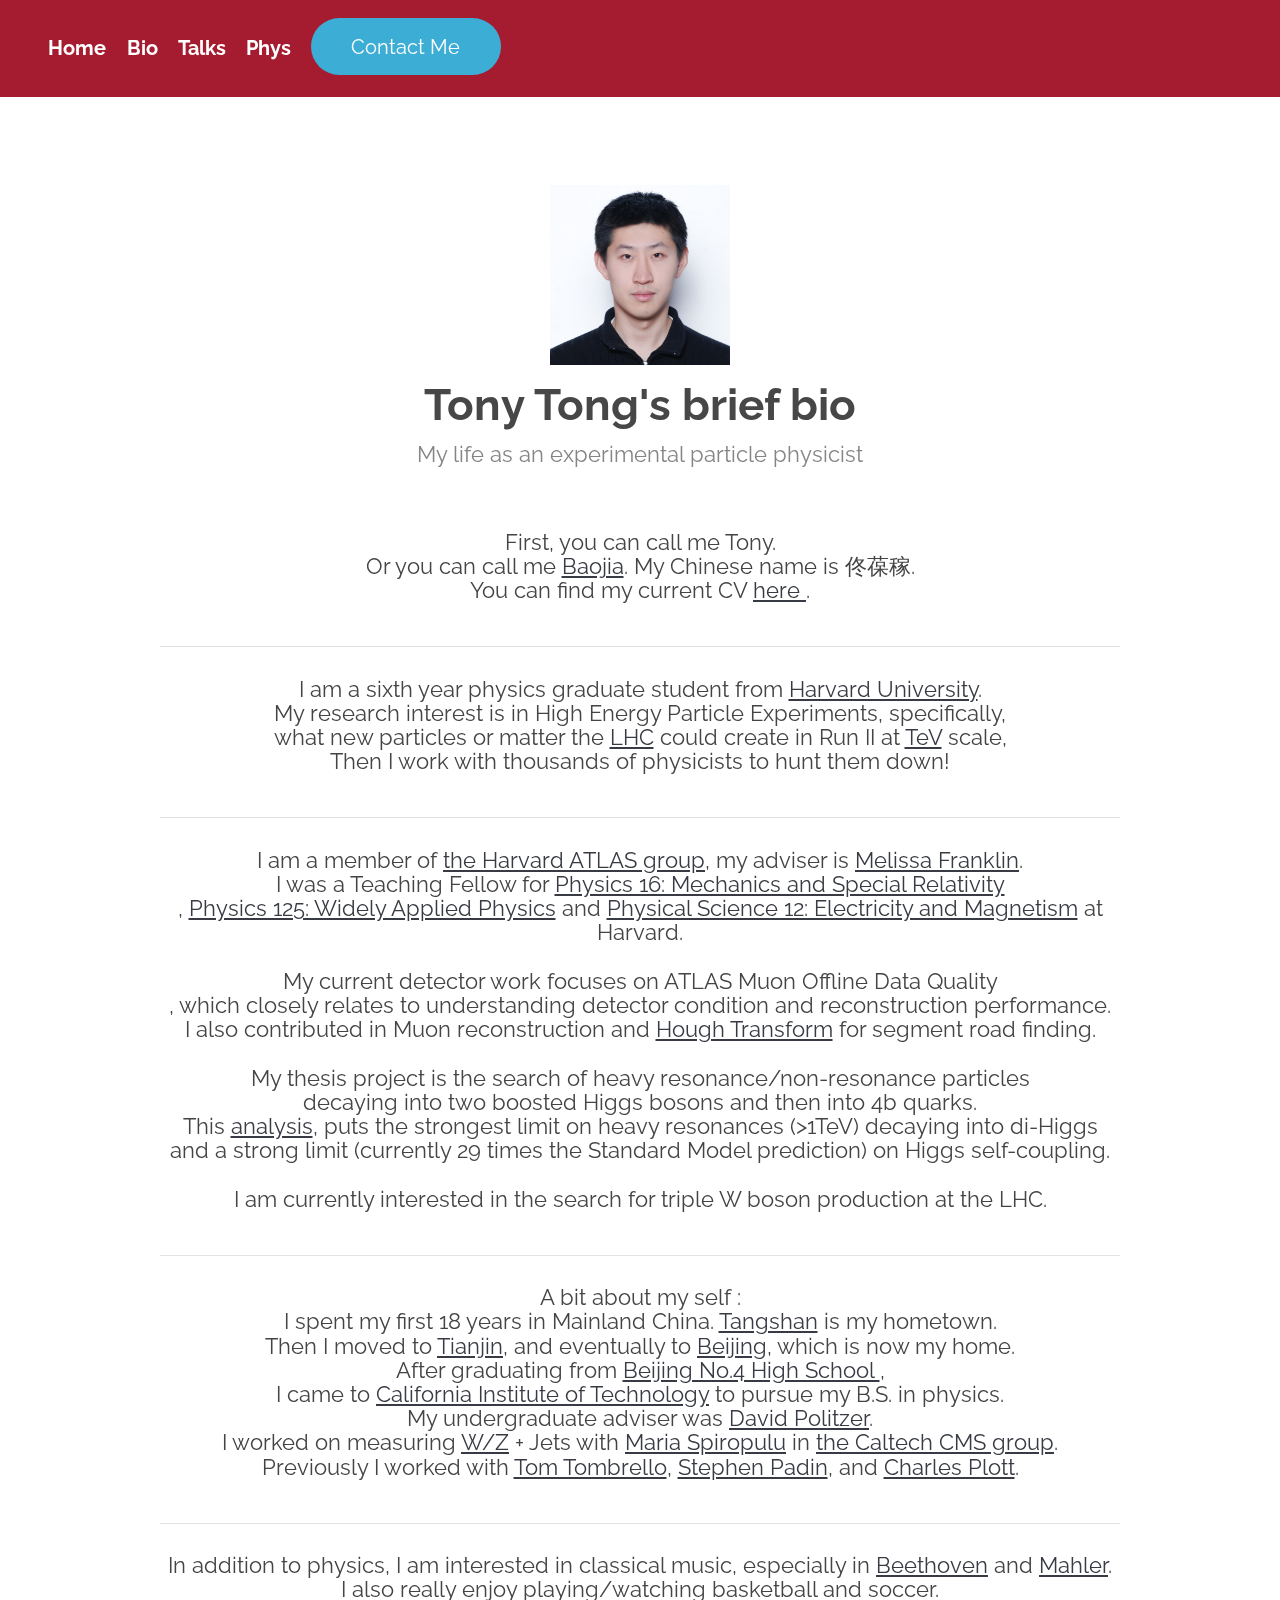
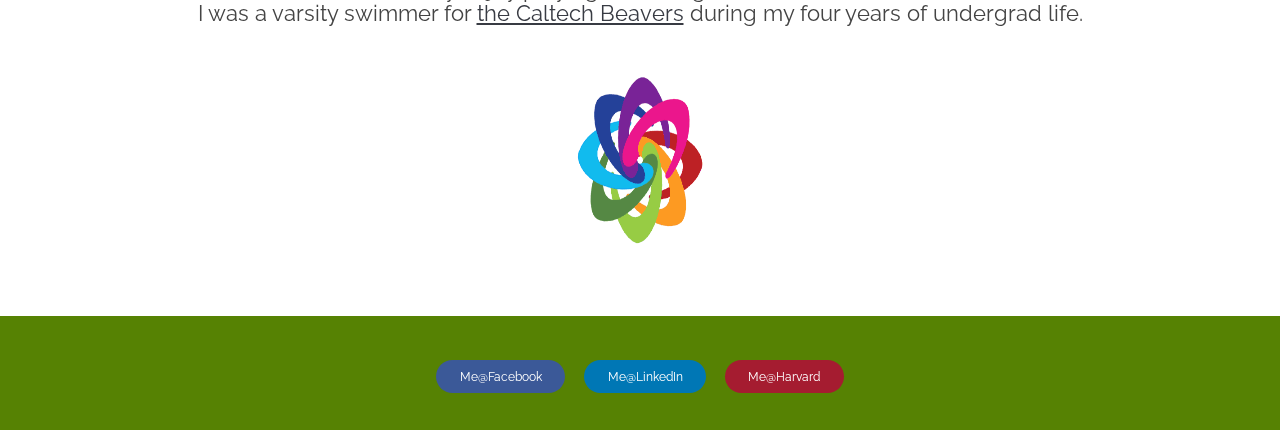
==== commit 1db1be82: "update website" ====
--- a/bio.html
+++ b/bio.html
@@ -26,15 +26,15 @@
 
 		<!-- Header -->
 			<header id="header">
-				<nav id="nav">
-					<ul>
+				<h1>
+					<ul class="actions">
 						<li><a href="index.html">Home</a></li>
 						<li><a href="bio.html">Bio</a></li>
 						<li><a href="talks.html">Talks</a></li>
 						<li><a href="resources.html">Phys</a></li>
 						<li><a href="https://phonebook.cern.ch/phonebook/#personDetails/?id=725280" class="button">Contact Me</a></li>
 					</ul>
-				</nav>
+				</h1>
 			</header>
 
 		<!-- Main -->
@@ -45,34 +45,38 @@
 					</div>
 					<header class="major">
 						<h2>Tony Tong's brief bio</h2>
-						<p>My life as a experimental particle physicist</p>
+						<p>My life as an experimental particle physicist</p>
 					</header>
 					
 					<p>
-					First, you are welcomed to call me Tony.<br>
+					First, you can call me Tony.<br>
 					Or you can call me <a href="https://translate.google.com/#zh-CN/en/%E8%91%86%E7%A8%BC">Baojia</a>. My Chinese name is 佟葆稼. <br>
 					You can find my current CV <a href="https://github.com/tongbaojia/CV/blob/master/CV_Tony-Tong.pdf"> here </a>.
 		      		</p>
 		      		<hr />
 
 					<p>
-					I am a fifth year physics graduate student from <a href="http://www.harvard.edu/">Harvard University</a>.<br>
-		      		My research interest is in High Energy Particle Experiments, specifically,<br>
-		      		what new particles or matter the <a href="http://en.wikipedia.org/wiki/Large_Hadron_Collider">LHC</a> could create in the next three years, <br>
+					I am a sixth year physics graduate student from <a href="http://www.harvard.edu/">Harvard University</a>.<br>
+		      		My research interest is in High Energy Particle Experiments, specifically, <br>
+		      		what new particles or matter the <a href="http://en.wikipedia.org/wiki/Large_Hadron_Collider">LHC</a> could create in Run II at <a href="https://lhc-machine-outreach.web.cern.ch/lhc-machine-outreach/lhc_glossary.htm">TeV</a> scale, <br>
 		      		Then I work with thousands of physicists to hunt them down! <br>
 		      		</p>
 		      		<hr />
 
 		      		<p>
-		      		I am a currently member of <a href="http://lppc.physics.harvard.edu/atlas/index.html"> the Harvard ATLAS group</a>, my adviser is <a href="https://www.physics.harvard.edu/people/facpages/franklin"> Melissa Franklin</a>. <br>
-	      			I was a Teaching Fellow for <a href="http://isites.harvard.edu/course/colgsas-2019">Physics 16: Mechanics and Speical Relativity</a> <br>
-	      			and <a href="http://isites.harvard.edu/course/colgsas-6990">Physics 125: Widely Applied Physics</a> at Harvard.<br>
+		      		I am a member of <a href="http://lppc.physics.harvard.edu/atlas/index.html"> the Harvard ATLAS group</a>, my adviser is <a href="https://www.physics.harvard.edu/people/facpages/franklin"> Melissa Franklin</a>. <br>
+	      			I was a Teaching Fellow for <a href="http://isites.harvard.edu/course/colgsas-2019">Physics 16: Mechanics and Special Relativity</a> <br>, <a href="http://isites.harvard.edu/course/colgsas-6990">Physics 125: Widely Applied Physics</a> and <a href="http://ipl.physics.harvard.edu/courses/physical-sciences-12b/">Physical Science 12: Electricity and Magnetism</a> at Harvard.<br>
 	      			<br>
 		      		My current detector work focuses on ATLAS Muon Offline Data Quality<br> ,
-		      		which closely relates to understanding detector condition and reconstruction perforamnce. <br>
-		      		I also contributed in Muon reconstruction and <a href="https://en.wikipedia.org/wiki/Hough_transform">Hough Tranform</a> for segment road finding. <br>
-		      		My current physics analysis project is the search of heavy resonance (>1TeV) <br>
-		      		decaying into boosted Higgs boson pairs and then into 4b quarks. <br>
+		      		which closely relates to understanding detector condition and reconstruction performance. <br>
+		      		I also contributed in Muon reconstruction and <a href="https://en.wikipedia.org/wiki/Hough_transform">Hough Transform</a> for segment road finding. <br>
+		      		<br>
+		      		My thesis project is the search of heavy resonance/non-resonance particles <br>
+		      		decaying into two boosted Higgs bosons and then into 4b quarks. <br>
+		      		This <a href="https://atlas.web.cern.ch/Atlas/GROUPS/PHYSICS/CONFNOTES/ATLAS-CONF-2016-049/">analysis</a>, puts the strongest limit on heavy resonances (>1TeV) decaying into di-Higgs <br>
+		      		and a strong limit (currently 29 times the Standard Model prediction) on Higgs self-coupling. <br>
+		      		<br>
+		      		I am currently interested in the search for triple W boson production at the LHC. <br>
 	      			</p>
 	      			<hr />
 
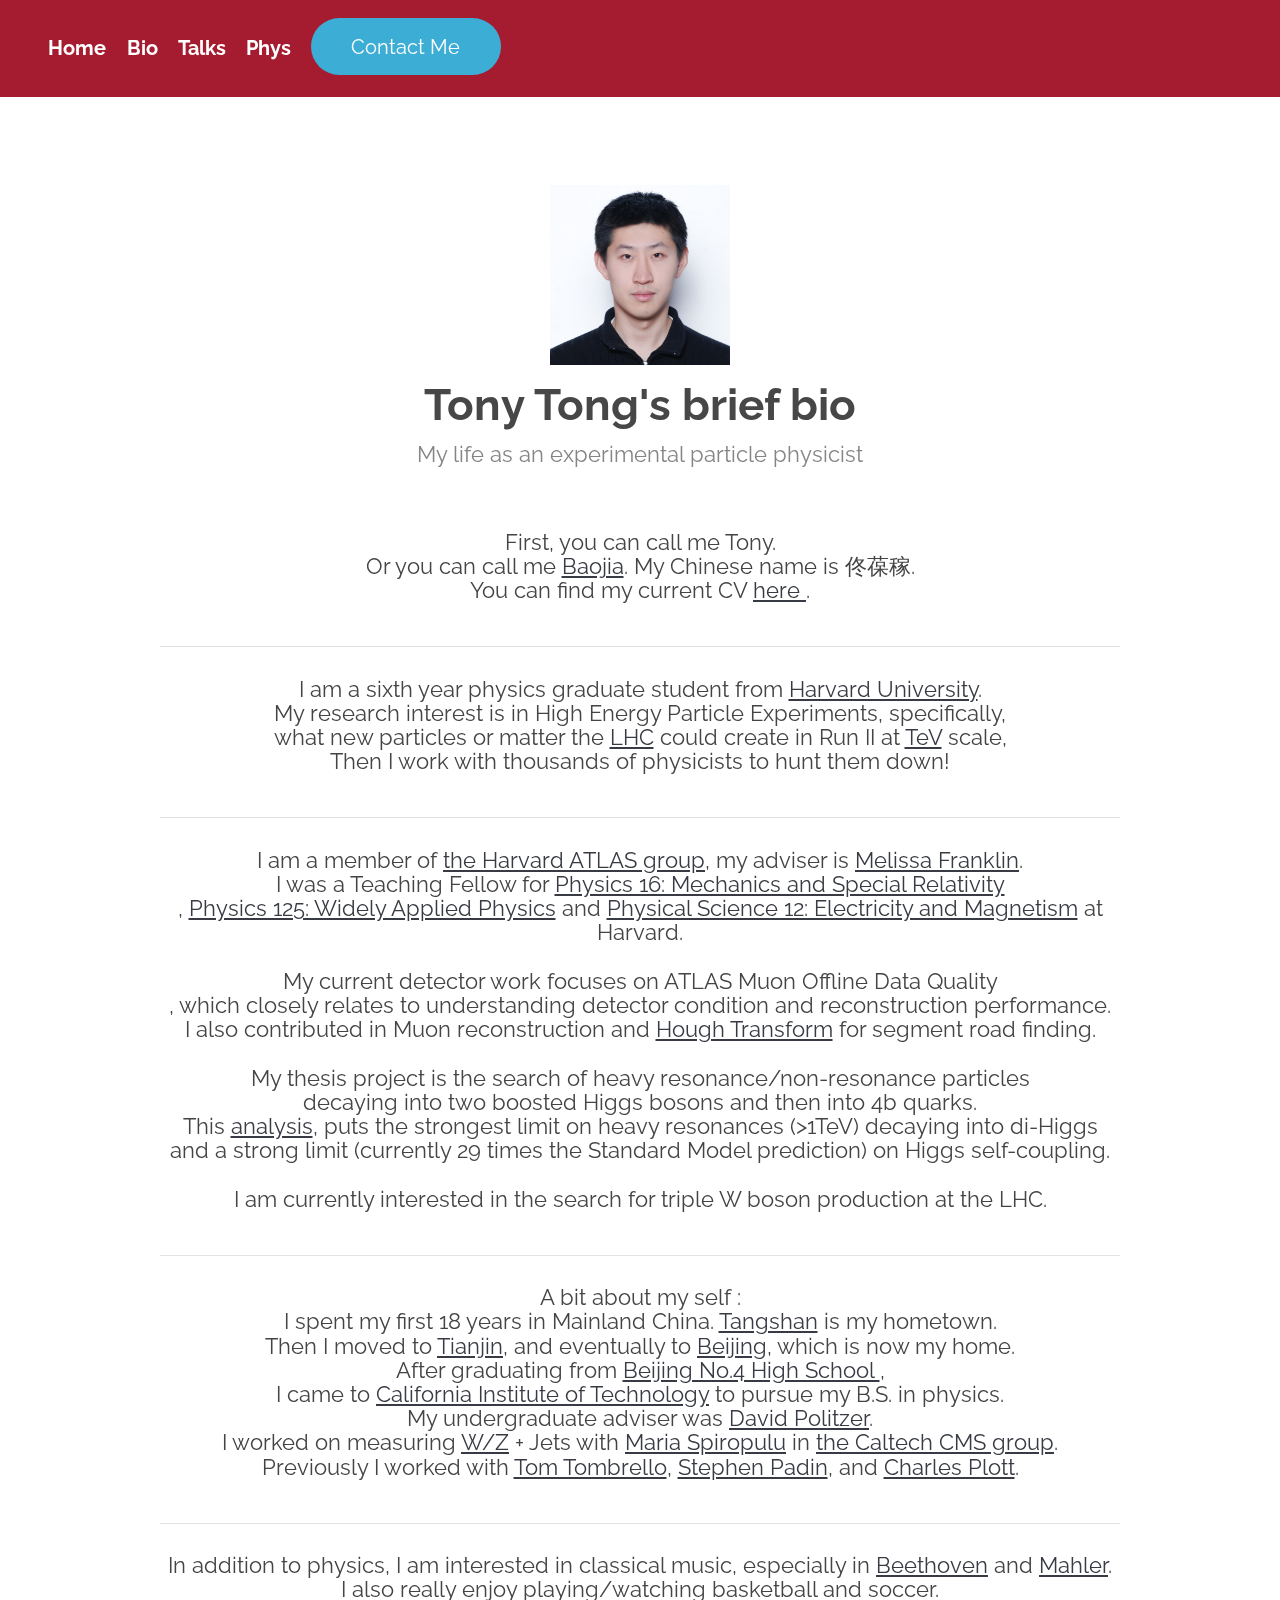
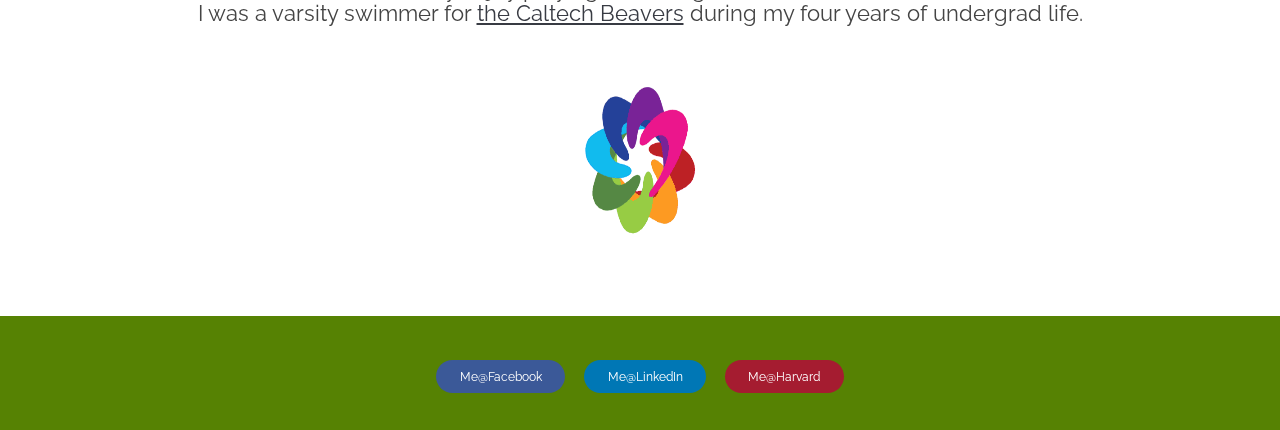
==== commit c8dce5f9: "edits" ====
--- a/bio.html
+++ b/bio.html
@@ -32,7 +32,7 @@
 						<li><a href="bio.html">Bio</a></li>
 						<li><a href="talks.html">Talks</a></li>
 						<li><a href="resources.html">Phys</a></li>
-						<li><a href="https://phonebook.cern.ch/phonebook/#personDetails/?id=725280" class="button">Contact Me</a></li>
+						<li><a href="mailto:tongbaojia@gmail.com" class="button">Contact Me</a></li>
 					</ul>
 				</h1>
 			</header>
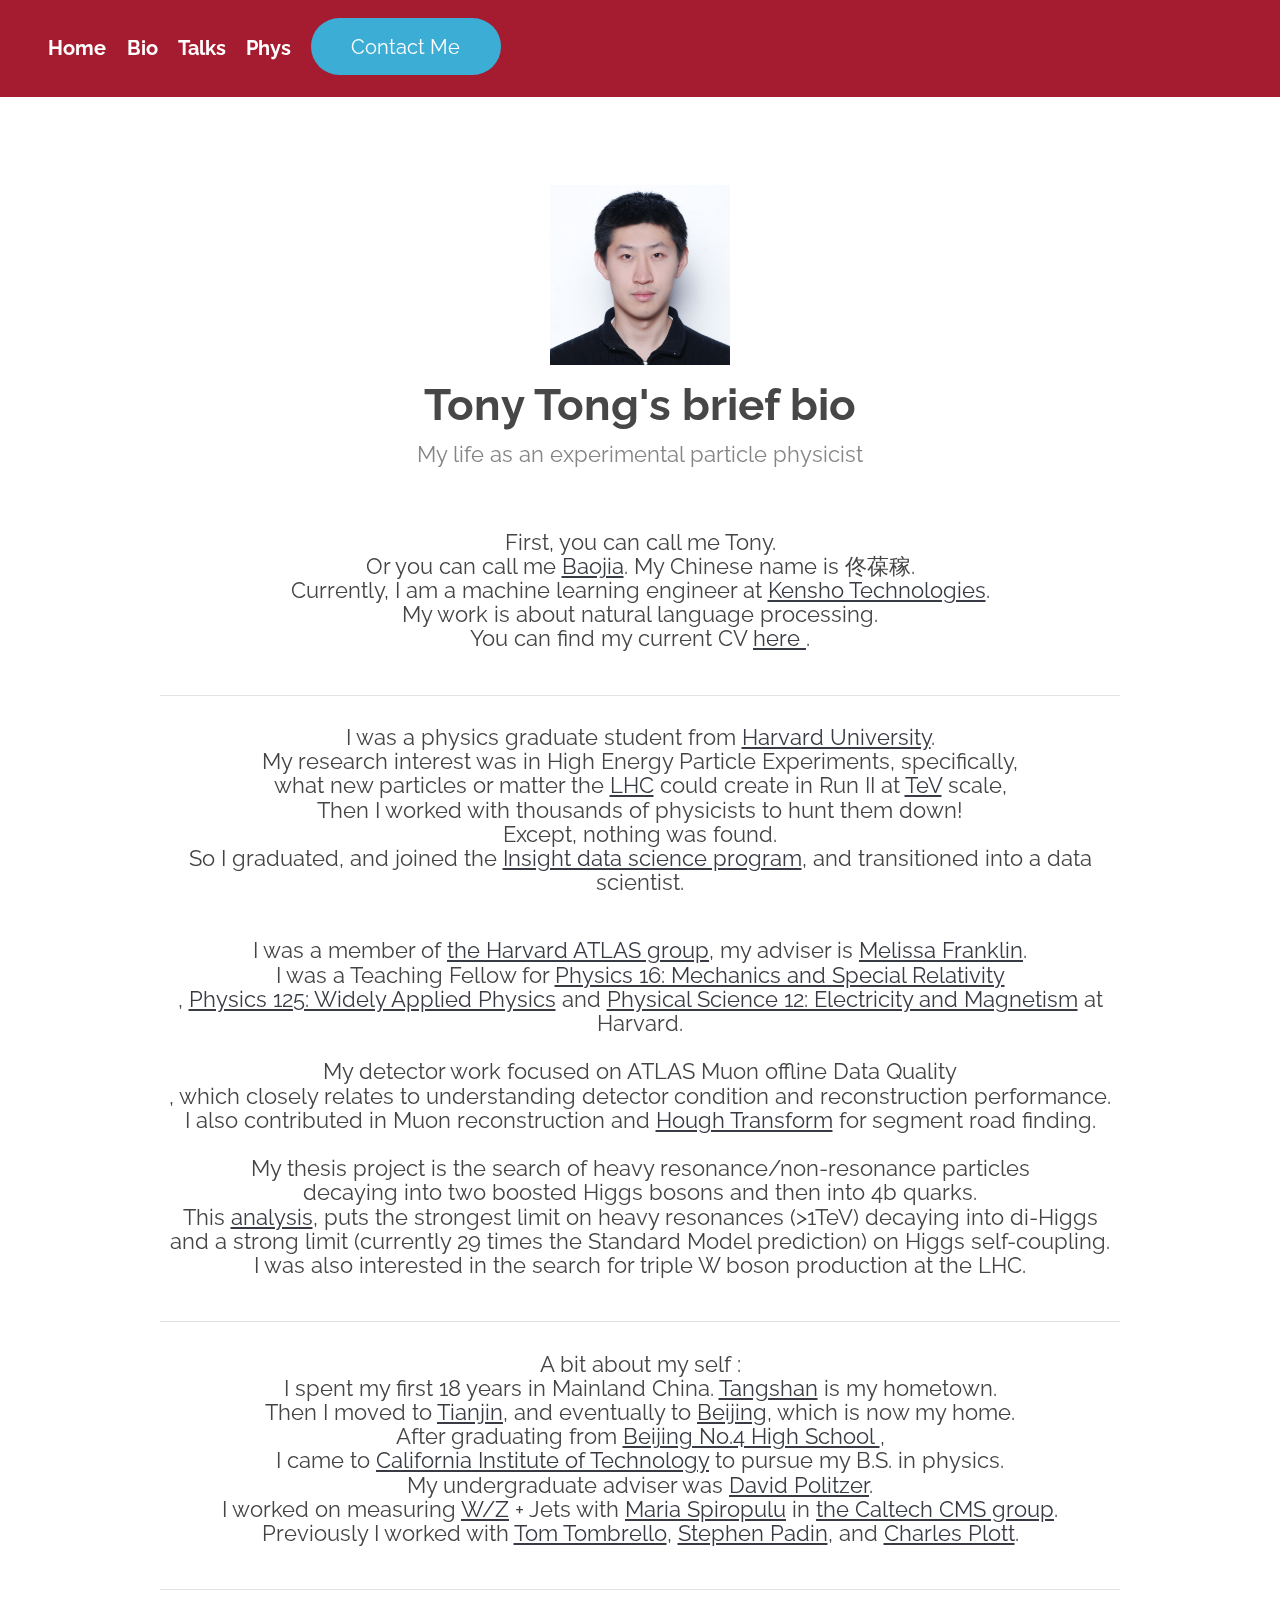
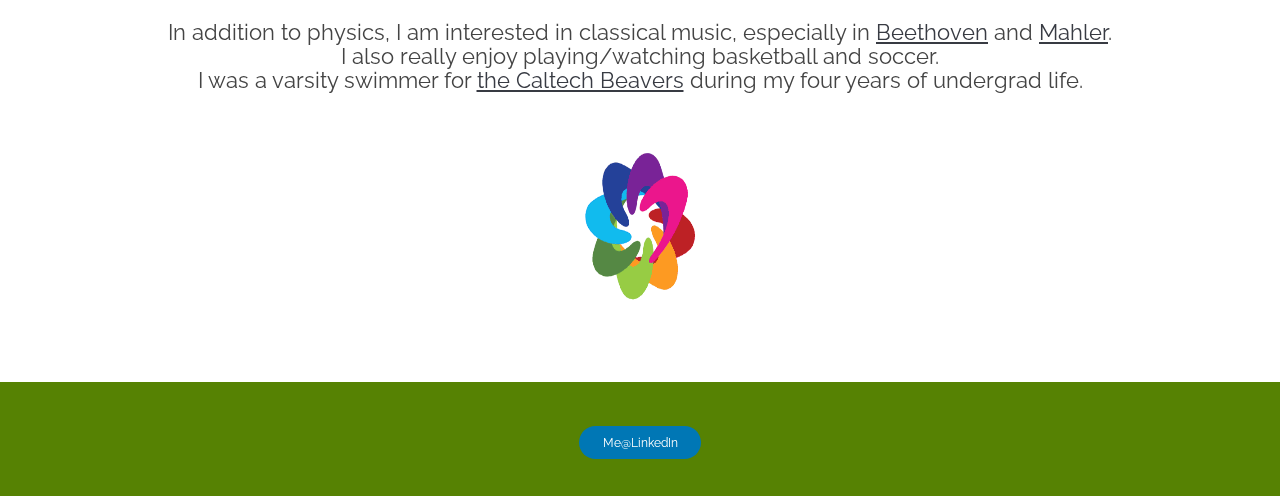
==== commit 33654875: "update website" ====
--- a/bio.html
+++ b/bio.html
@@ -51,23 +51,25 @@
 					<p>
 					First, you can call me Tony.<br>
 					Or you can call me <a href="https://translate.google.com/#zh-CN/en/%E8%91%86%E7%A8%BC">Baojia</a>. My Chinese name is 佟葆稼. <br>
+					Currently, I am a machine learning engineer at <a href="https://www.kensho.com/">Kensho Technologies</a>.<br>
+		      		My work is about natural language processing. <br>
 					You can find my current CV <a href="https://github.com/tongbaojia/CV/blob/master/CV_Tony-Tong.pdf"> here </a>.
 		      		</p>
 		      		<hr />
 
 					<p>
-					I am a sixth year physics graduate student from <a href="http://www.harvard.edu/">Harvard University</a>.<br>
-		      		My research interest is in High Energy Particle Experiments, specifically, <br>
+					I was a physics graduate student from <a href="http://www.harvard.edu/">Harvard University</a>.<br>
+		      		My research interest was in High Energy Particle Experiments, specifically, <br>
 		      		what new particles or matter the <a href="http://en.wikipedia.org/wiki/Large_Hadron_Collider">LHC</a> could create in Run II at <a href="https://lhc-machine-outreach.web.cern.ch/lhc-machine-outreach/lhc_glossary.htm">TeV</a> scale, <br>
-		      		Then I work with thousands of physicists to hunt them down! <br>
+		      		Then I worked with thousands of physicists to hunt them down! <br>
+		      		Except, nothing was found. <br>
+		      		So I graduated, and joined the <a href="https://www.insightdatascience.com/">Insight data science program</a>, and transitioned into a data scientist.
 		      		</p>
-		      		<hr />
-
 		      		<p>
-		      		I am a member of <a href="http://lppc.physics.harvard.edu/atlas/index.html"> the Harvard ATLAS group</a>, my adviser is <a href="https://www.physics.harvard.edu/people/facpages/franklin"> Melissa Franklin</a>. <br>
+		      		I was a member of <a href="http://lppc.physics.harvard.edu/atlas/index.html"> the Harvard ATLAS group</a>, my adviser is <a href="https://www.physics.harvard.edu/people/facpages/franklin"> Melissa Franklin</a>. <br>
 	      			I was a Teaching Fellow for <a href="http://isites.harvard.edu/course/colgsas-2019">Physics 16: Mechanics and Special Relativity</a> <br>, <a href="http://isites.harvard.edu/course/colgsas-6990">Physics 125: Widely Applied Physics</a> and <a href="http://ipl.physics.harvard.edu/courses/physical-sciences-12b/">Physical Science 12: Electricity and Magnetism</a> at Harvard.<br>
 	      			<br>
-		      		My current detector work focuses on ATLAS Muon Offline Data Quality<br> ,
+		      		My detector work focused on ATLAS Muon offline Data Quality<br> ,
 		      		which closely relates to understanding detector condition and reconstruction performance. <br>
 		      		I also contributed in Muon reconstruction and <a href="https://en.wikipedia.org/wiki/Hough_transform">Hough Transform</a> for segment road finding. <br>
 		      		<br>
@@ -75,8 +77,7 @@
 		      		decaying into two boosted Higgs bosons and then into 4b quarks. <br>
 		      		This <a href="https://atlas.web.cern.ch/Atlas/GROUPS/PHYSICS/CONFNOTES/ATLAS-CONF-2016-049/">analysis</a>, puts the strongest limit on heavy resonances (>1TeV) decaying into di-Higgs <br>
 		      		and a strong limit (currently 29 times the Standard Model prediction) on Higgs self-coupling. <br>
-		      		<br>
-		      		I am currently interested in the search for triple W boson production at the LHC. <br>
+		      		I was also interested in the search for triple W boson production at the LHC. <br>
 	      			</p>
 	      			<hr />
 
@@ -120,9 +121,7 @@
 						</div> -->
 						<div class="12u$ 12u$(medium)">
 							<ul class="actions">
-								<li><a href="https://www.facebook.com/tonybaojiatong" class="button small" style="background:#3b5998">Me@Facebook</a></li>
 								<li><a href="https://www.linkedin.com/pub/baojia-tony-tong/94/413/701" class="button small" style="background:#0077B5">Me@LinkedIn</a></li>
-								<li><a href="http://scholar.harvard.edu/btong/home" class="button small" style="background:#A51C30">Me@Harvard</a></li>
 							</ul>
 						</div>
 					</div>
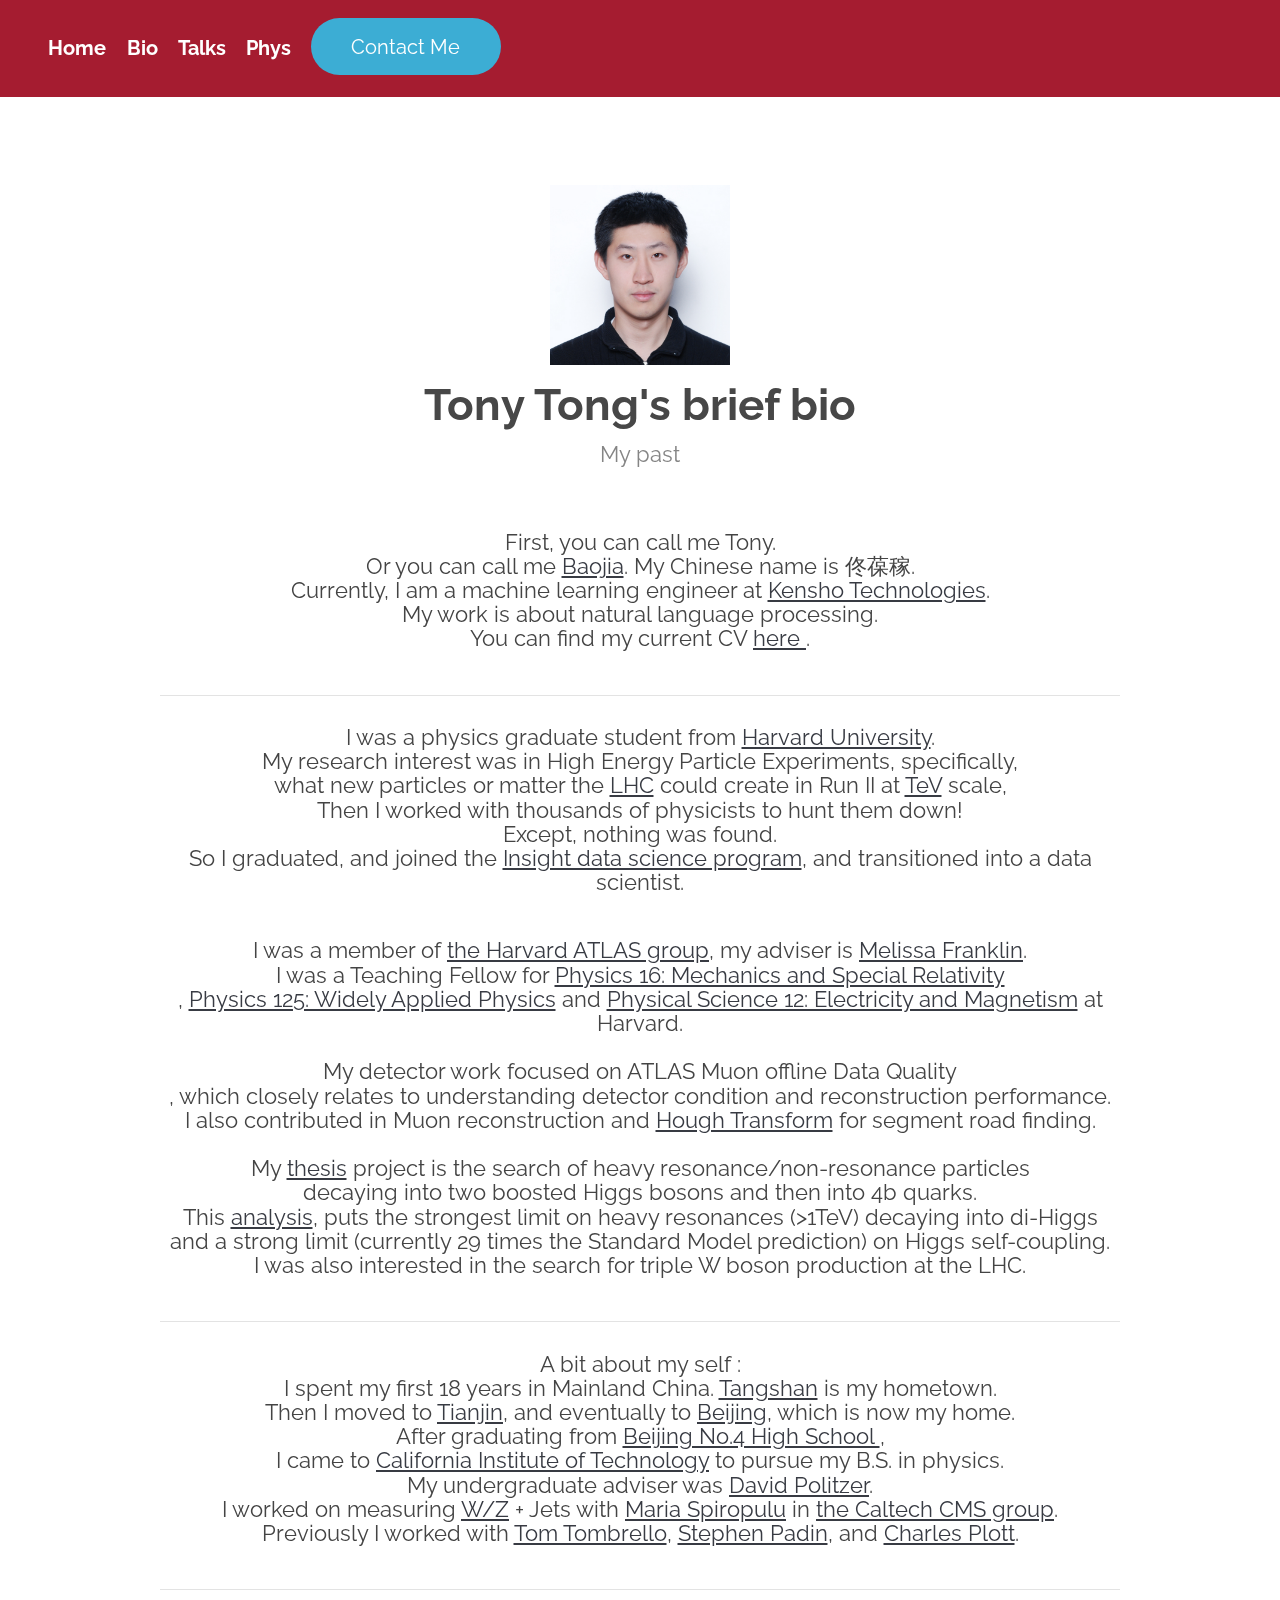
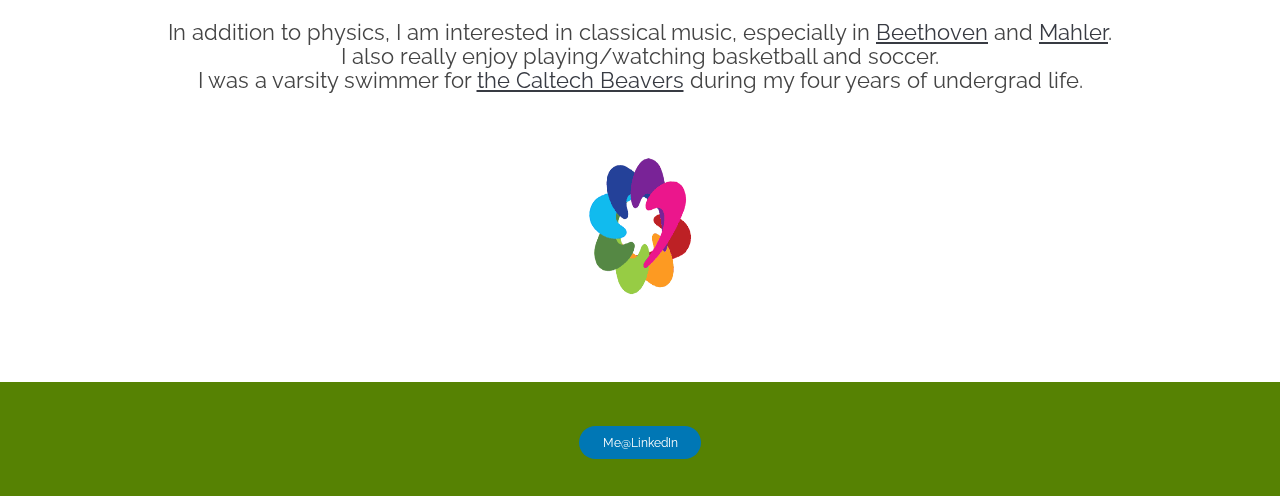
==== commit e24ac6b7: "update bio" ====
--- a/bio.html
+++ b/bio.html
@@ -45,7 +45,7 @@
 					</div>
 					<header class="major">
 						<h2>Tony Tong's brief bio</h2>
-						<p>My life as an experimental particle physicist</p>
+						<p>My past</p>
 					</header>
 					
 					<p>
@@ -73,7 +73,7 @@
 		      		which closely relates to understanding detector condition and reconstruction performance. <br>
 		      		I also contributed in Muon reconstruction and <a href="https://en.wikipedia.org/wiki/Hough_transform">Hough Transform</a> for segment road finding. <br>
 		      		<br>
-		      		My thesis project is the search of heavy resonance/non-resonance particles <br>
+		      		My <a href="https://github.com/tongbaojia/Thesis/blob/master/dissertation.pdf">thesis</a> project is the search of heavy resonance/non-resonance particles <br>
 		      		decaying into two boosted Higgs bosons and then into 4b quarks. <br>
 		      		This <a href="https://atlas.web.cern.ch/Atlas/GROUPS/PHYSICS/CONFNOTES/ATLAS-CONF-2016-049/">analysis</a>, puts the strongest limit on heavy resonances (>1TeV) decaying into di-Higgs <br>
 		      		and a strong limit (currently 29 times the Standard Model prediction) on Higgs self-coupling. <br>
